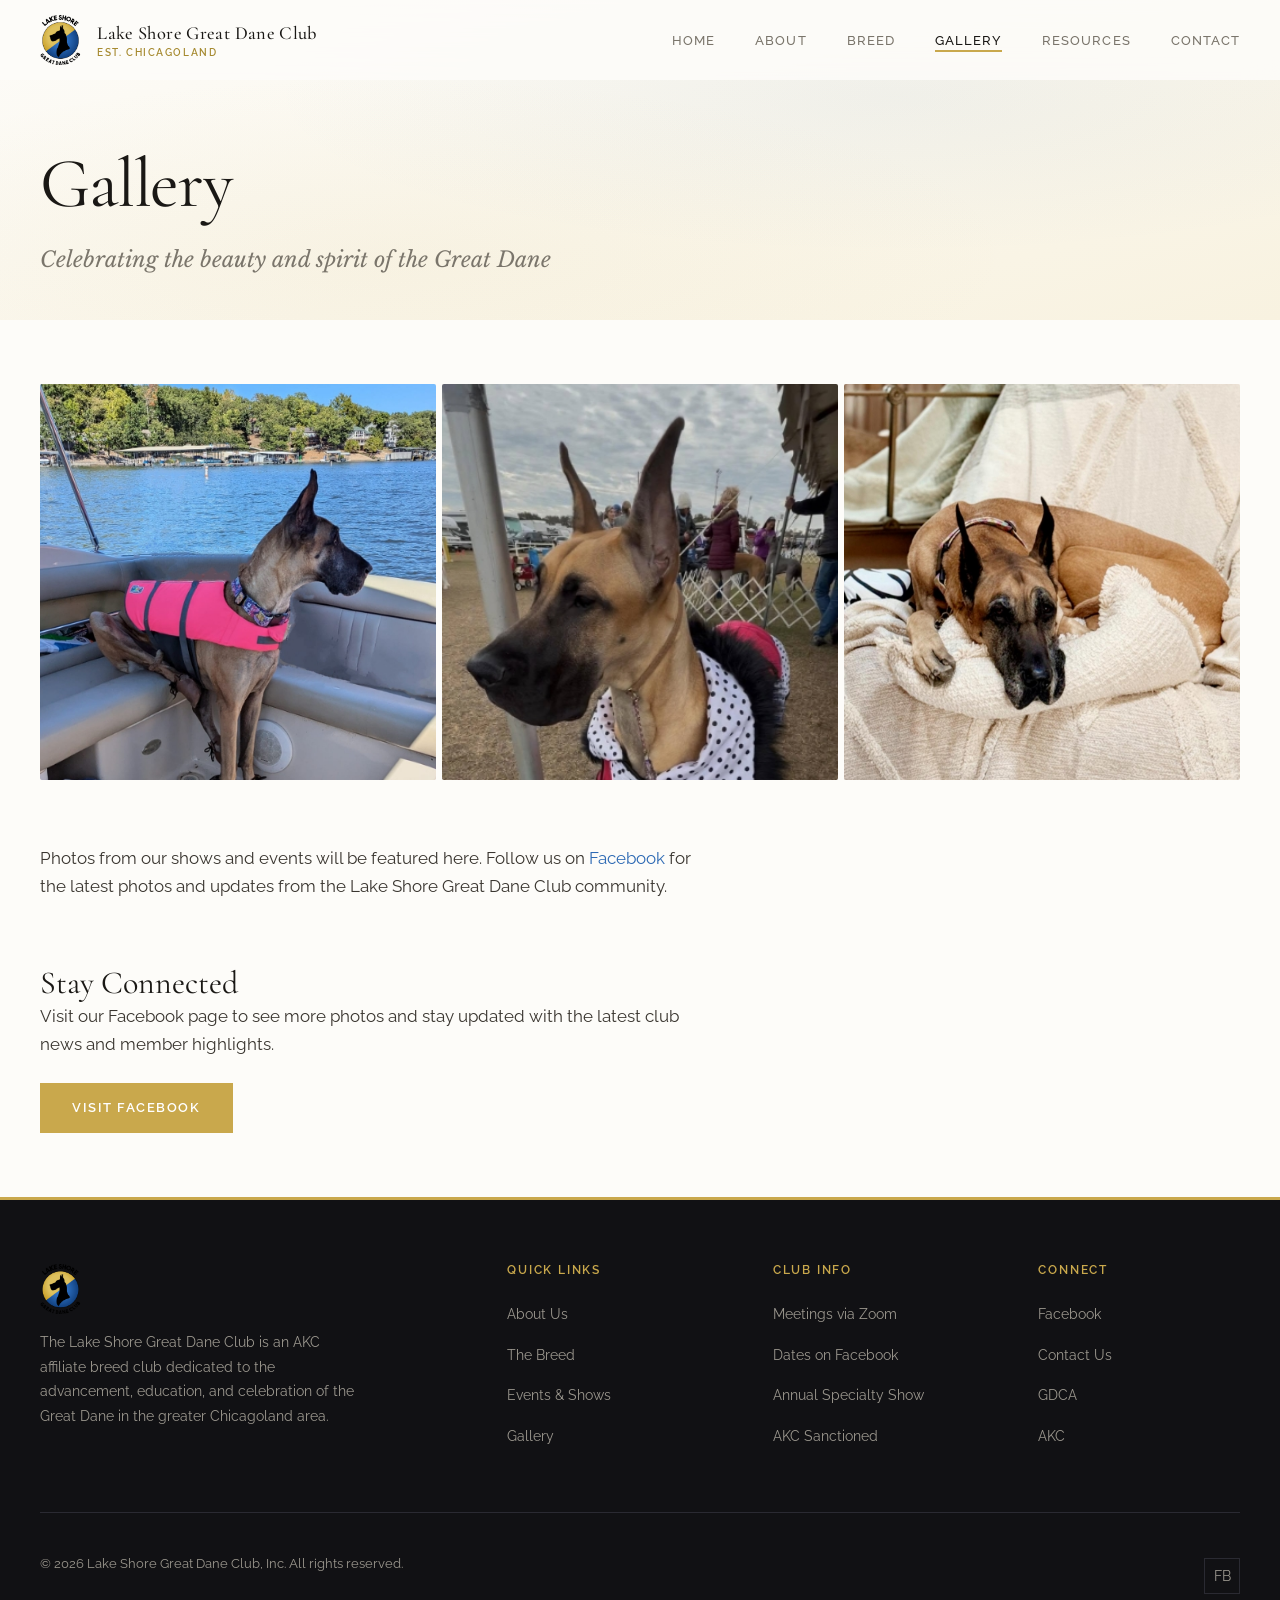
==== deploy/gallery.html @ c74ef7ef "Add files via upload" ====
<!DOCTYPE html>
<html lang="en">
<head>
    <meta charset="UTF-8">
    <meta name="viewport" content="width=device-width, initial-scale=1.0">
    <meta name="description" content="Photos from Lake Shore Great Dane Club events, shows, and our community of Great Dane enthusiasts.">
    <meta property="og:type" content="website">
    <meta property="og:title" content="Gallery - Lake Shore Great Dane Club">
    <meta property="og:description" content="Photos from Lake Shore Great Dane Club events, shows, and our community of Great Dane enthusiasts.">
    <meta property="og:url" content="https://www.lakeshoregreatdaneclub.org/gallery.html">
    <meta property="og:image" content="https://www.lakeshoregreatdaneclub.org/Lakeshore_logo_Final.png">
    <meta property="og:site_name" content="Lake Shore Great Dane Club">
    <meta name="twitter:card" content="summary_large_image">
    <meta name="twitter:title" content="Gallery - Lake Shore Great Dane Club">
    <meta name="twitter:description" content="Photos from Lake Shore Great Dane Club events, shows, and our community of Great Dane enthusiasts.">
    <meta name="twitter:image" content="https://www.lakeshoregreatdaneclub.org/Lakeshore_logo_Final.png">
    <title>Gallery - Lake Shore Great Dane Club</title>
    <link rel="stylesheet" href="css/style.css">
</head>
<body>
    <!-- Navigation -->
    <nav class="nav" role="navigation">
      <div class="container">
        <a href="index.html" class="nav-logo" aria-label="Lake Shore Great Dane Club Home">
          <img src="Lakeshore_logo_Final.png" alt="Lake Shore Great Dane Club Logo" style="height:50px;width:auto;">
          <div class="nav-logo-text">Lake Shore Great Dane Club<span>Est. Chicagoland</span></div>
        </a>
        <ul class="nav-links">
          <li><a href="index.html">Home</a></li>
          <li class="nav-dropdown"><a href="#">About</a><ul class="nav-dropdown-menu"><li><a href="about.html">The Club</a></li><li><a href="events.html">Events</a></li><li><a href="membership.html">Membership</a></li><li><a href="specialties.html">Past Specialties</a></li></ul></li>
          <li><a href="breed.html">Breed</a></li>
          <li><a href="gallery.html" class="active">Gallery</a></li>
          <li class="nav-dropdown"><a href="#">Resources</a><ul class="nav-dropdown-menu"><li><a href="breeders.html">Club Breeder Directory</a></li><li><a href="health.html">Health Resources</a></li></ul></li>
          <li><a href="contact.html">Contact</a></li>
        </ul>
        <button class="nav-toggle" aria-label="Toggle navigation"><span></span><span></span><span></span></button>
      </div>
    </nav>
    <div class="mobile-menu">
      <a href="index.html">Home</a><a href="about.html">About</a><a href="breed.html">Breed</a>
      <a href="events.html">Events</a><a href="membership.html">Membership</a><a href="gallery.html">Gallery</a><a href="breeders.html">Breeder Directory</a>
      <a href="contact.html">Contact</a>
    </div>

    <!-- Hero Section -->
    <section class="page-hero">
        <div class="container">
            <div class="reveal">
                <h1>Gallery</h1>
                <p class="lead">Celebrating the beauty and spirit of the Great Dane</p>
            </div>
        </div>
    </section>

    <!-- Main Content -->
    <main>
        <!-- Gallery Grid -->
        <section class="section">
            <div class="container">
                <div class="gallery-grid">
                    <div class="gallery-item reveal">
                        <img src="test 1.jpeg" alt="Great Dane on a boat">
                    </div>
                    <div class="gallery-item reveal reveal-delay-1">
                        <img src="test 2.jpeg" alt="Great Dane at a show">
                    </div>
                    <div class="gallery-item reveal reveal-delay-2">
                        <img src="test 3.jpeg" alt="Great Dane relaxing at home">
                    </div>
                </div>

                <!-- Gallery Note -->
                <div class="reveal" style="margin-top:var(--space-xl);">
                    <p>Photos from our shows and events will be featured here. Follow us on <a href="https://www.facebook.com/profile.php?id=61561029067871" target="_blank" rel="noopener">Facebook</a> for the latest photos and updates from the Lake Shore Great Dane Club community.</p>
                </div>

                <!-- CTA -->
                <div class="reveal" style="margin-top:var(--space-xl);">
                    <h3>Stay Connected</h3>
                    <p>Visit our Facebook page to see more photos and stay updated with the latest club news and member highlights.</p>
                    <a href="https://www.facebook.com/profile.php?id=61561029067871" target="_blank" rel="noopener" class="btn btn-primary">Visit Facebook</a>
                </div>
            </div>
        </section>
    </main>

    <!-- Footer -->
    <footer class="footer">
      <div class="container">
        <div class="footer-grid">
          <div class="footer-brand">
            <img src="Lakeshore_logo_Final.png" alt="Lake Shore Great Dane Club Logo" style="height:50px;width:auto;">
            <p>The Lake Shore Great Dane Club is an AKC affiliate breed club dedicated to the advancement, education, and celebration of the Great Dane in the greater Chicagoland area.</p>
          </div>
          <div><h5>Quick Links</h5><ul class="footer-links"><li><a href="about.html">About Us</a></li><li><a href="breed.html">The Breed</a></li><li><a href="events.html">Events &amp; Shows</a></li><li><a href="gallery.html">Gallery</a></li></ul></div>
          <div><h5>Club Info</h5><ul class="footer-links"><li>Meetings via Zoom</li><li>Dates on Facebook</li><li>Annual Specialty Show</li><li>AKC Sanctioned</li></ul></div>
          <div><h5>Connect</h5><ul class="footer-links"><li><a href="https://www.facebook.com/profile.php?id=61561029067871" target="_blank" rel="noopener">Facebook</a></li><li><a href="contact.html">Contact Us</a></li><li><a href="https://gdca.org" target="_blank" rel="noopener">GDCA</a></li><li><a href="https://www.akc.org" target="_blank" rel="noopener">AKC</a></li></ul></div>
        </div>
        <div class="footer-bottom">
          <p>&copy; 2026 Lake Shore Great Dane Club, Inc. All rights reserved.</p>
          <div class="footer-social"><a href="https://www.facebook.com/profile.php?id=61561029067871" target="_blank" rel="noopener" aria-label="Facebook">FB</a></div>
        </div>
      </div>
    </footer>

    <script src="https://identity.netlify.com/v1/netlify-identity-widget.js"></script>
    <script>if(window.netlifyIdentity){window.netlifyIdentity.on("init",u=>{if(!u){window.netlifyIdentity.on("login",()=>{document.location.href="/admin/"})}})}</script>
    <script src="js/main.js"></script>
</body>
</html>
---- deploy/css/style.css ----
/* =====================================================
   LAKE SHORE GREAT DANE CLUB — Design System
   LIGHT THEME — Warm, bright, refined
   Palette: Gold #C9A84C · Royal Blue #2E6AB4 · Black #0B0B0B
   ===================================================== */

/* --- Google Fonts --- */
@import url('https://fonts.googleapis.com/css2?family=Cormorant+Garamond:ital,wght@0,300;0,400;0,500;0,600;0,700;1,400;1,500&family=Raleway:wght@300;400;500;600;700&family=Libre+Baskerville:ital,wght@0,400;0,700;1,400&display=swap');

/* --- CSS Custom Properties --- */
:root {
  /* Brand */
  --gold:         #C9A84C;
  --gold-light:   #D9BE70;
  --gold-dark:    #A68A30;
  --gold-subtle:  #F8F2E0;
  --blue:         #2E6AB4;
  --blue-light:   #4A8AD6;
  --blue-dark:    #1D4F8A;
  --blue-subtle:  #EAF0F9;
  --black:        #0B0B0B;

  /* Light theme surfaces */
  --bg:           #FDFCF9;
  --bg-warm:      #F9F6F0;
  --surface:      #FFFFFF;
  --surface-alt:  #F5F1EA;
  --surface-raised: #FFFFFF;
  --border:       #E5DFD3;
  --border-light: #EDE9E0;

  /* Text on light */
  --text:         #3A3630;
  --text-muted:   #7A756B;
  --heading:      #1A1815;
  --cream:        #1A1815;
  --white:        #FDFCF9;

  /* Dark footer */
  --footer-bg:    #111114;
  --footer-surface: #1A1A1E;
  --footer-border: #2A2A32;
  --footer-text:  #E8E4DC;
  --footer-muted: #9B978E;

  /* Typography */
  --font-display: 'Cormorant Garamond', 'Georgia', serif;
  --font-body:    'Raleway', 'Helvetica Neue', sans-serif;
  --font-accent:  'Libre Baskerville', 'Georgia', serif;

  /* Spacing */
  --space-xs:  0.5rem;
  --space-sm:  1rem;
  --space-md:  1.5rem;
  --space-lg:  2.5rem;
  --space-xl:  4rem;
  --space-2xl: 6rem;
  --space-3xl: 8rem;

  /* Layout */
  --max-width:  1280px;
  --nav-height: 80px;

  /* Transitions */
  --ease-out: cubic-bezier(0.22, 1, 0.36, 1);
  --ease-in-out: cubic-bezier(0.65, 0, 0.35, 1);
}

/* --- Reset & Base --- */
*, *::before, *::after {
  margin: 0;
  padding: 0;
  box-sizing: border-box;
}

html {
  scroll-behavior: smooth;
  font-size: 16px;
  -webkit-font-smoothing: antialiased;
  -moz-osx-font-smoothing: grayscale;
}

body {
  font-family: var(--font-body);
  font-weight: 400;
  line-height: 1.7;
  color: var(--text);
  background-color: var(--bg);
  overflow-x: hidden;
}

img {
  max-width: 100%;
  height: auto;
  display: block;
}

a {
  color: var(--blue);
  text-decoration: none;
  transition: color 0.3s var(--ease-out);
}

a:hover {
  color: var(--gold-dark);
}

::selection {
  background: var(--gold);
  color: var(--white);
}

/* --- Typography --- */
h1, h2, h3, h4, h5 {
  font-family: var(--font-display);
  font-weight: 400;
  line-height: 1.15;
  color: var(--heading);
}

h1 {
  font-size: clamp(2.8rem, 5.5vw, 5rem);
  letter-spacing: -0.02em;
}

h2 {
  font-size: clamp(2rem, 3.5vw, 3.2rem);
  letter-spacing: -0.01em;
}

h3 {
  font-size: clamp(1.4rem, 2.5vw, 2rem);
}

h4 {
  font-size: clamp(1.1rem, 1.5vw, 1.4rem);
  font-weight: 500;
}

p {
  font-size: 1.05rem;
  max-width: 68ch;
  margin-bottom: var(--space-md);
}

p:last-child {
  margin-bottom: 0;
}

.lead {
  font-family: var(--font-accent);
  font-size: clamp(1.15rem, 1.8vw, 1.35rem);
  font-style: italic;
  color: var(--text-muted);
  line-height: 1.8;
}

.section-label {
  font-family: var(--font-body);
  font-size: 0.75rem;
  font-weight: 600;
  letter-spacing: 0.2em;
  text-transform: uppercase;
  color: var(--gold-dark);
  margin-bottom: var(--space-sm);
  display: inline-block;
}

.gold-text { color: var(--gold-dark); }
.blue-text { color: var(--blue); }

/* --- Decorative Elements --- */
.divider {
  width: 60px;
  height: 2px;
  background: linear-gradient(90deg, var(--gold), var(--gold-dark));
  margin: var(--space-md) 0;
}

.divider-center {
  margin-left: auto;
  margin-right: auto;
}

.ornament {
  display: flex;
  align-items: center;
  gap: var(--space-sm);
  margin: var(--space-lg) 0;
}

.ornament::before,
.ornament::after {
  content: '';
  flex: 1;
  height: 1px;
  background: linear-gradient(90deg, transparent, var(--border), transparent);
}

.ornament-icon {
  color: var(--gold);
  font-size: 0.85rem;
}

/* --- Layout --- */
.container {
  width: 100%;
  max-width: var(--max-width);
  margin: 0 auto;
  padding: 0 var(--space-lg);
}

.section {
  padding: var(--space-xl) 0;
}

.section-sm {
  padding: var(--space-xl) 0;
}

.grid-2 {
  display: grid;
  grid-template-columns: repeat(2, 1fr);
  gap: var(--space-xl);
  align-items: stretch;
}

.grid-3 {
  display: grid;
  grid-template-columns: repeat(3, 1fr);
  gap: var(--space-lg);
}

.grid-4 {
  display: grid;
  grid-template-columns: repeat(4, 1fr);
  gap: var(--space-md);
}

.text-center { text-align: center; }

/* --- Navigation --- */
.nav {
  position: fixed;
  top: 0;
  left: 0;
  right: 0;
  z-index: 1000;
  height: var(--nav-height);
  display: flex;
  align-items: center;
  background: rgba(253, 252, 249, 0.85);
  backdrop-filter: blur(16px);
  -webkit-backdrop-filter: blur(16px);
  transition: background 0.4s var(--ease-out), box-shadow 0.4s var(--ease-out);
}

.nav.scrolled {
  background: rgba(253, 252, 249, 0.97);
  box-shadow: 0 1px 0 var(--border);
}

.nav .container {
  display: flex;
  align-items: center;
  justify-content: space-between;
}

.nav-logo {
  display: flex;
  align-items: center;
  gap: var(--space-sm);
}

.nav-logo svg {
  width: 48px;
  height: 48px;
}

.nav-logo-text {
  font-family: var(--font-display);
  font-size: 1.15rem;
  font-weight: 500;
  color: var(--heading);
  letter-spacing: 0.02em;
  line-height: 1.2;
}

.nav-logo-text span {
  display: block;
  font-size: 0.65rem;
  font-family: var(--font-body);
  font-weight: 600;
  letter-spacing: 0.15em;
  text-transform: uppercase;
  color: var(--gold-dark);
  margin-top: 2px;
}

.nav-links {
  display: flex;
  align-items: center;
  gap: var(--space-lg);
  list-style: none;
}

.nav-links a {
  font-size: 0.82rem;
  font-weight: 500;
  letter-spacing: 0.08em;
  text-transform: uppercase;
  color: var(--text-muted);
  transition: color 0.3s var(--ease-out);
  position: relative;
}

.nav-links a::after {
  content: '';
  position: absolute;
  bottom: -4px;
  left: 0;
  width: 0;
  height: 2px;
  background: var(--gold);
  transition: width 0.3s var(--ease-out);
}

.nav-links a:hover,
.nav-links a.active {
  color: var(--heading);
}

.nav-links a:hover::after,
.nav-links a.active::after {
  width: 100%;
}

/* Nav Dropdown */
.nav-dropdown {
  position: relative;
}

.nav-dropdown > a {
  cursor: default;
  pointer-events: auto;
}

.nav-dropdown > a::after {
  display: none !important;
}

.nav-dropdown-menu {
  display: none;
  position: absolute;
  top: 100%;
  left: 50%;
  transform: translateX(-50%);
  background: var(--surface);
  border: 1px solid var(--border);
  border-radius: 6px;
  box-shadow: 0 8px 24px rgba(0,0,0,0.10);
  min-width: 190px;
  padding: 0.4rem 0;
  padding-top: 0.6rem;
  z-index: 1000;
  list-style: none;
  margin: 0;
}

/* Invisible bridge so mouse can travel from link to dropdown */
.nav-dropdown::after {
  content: '';
  position: absolute;
  top: 100%;
  left: 0;
  width: 100%;
  height: 12px;
  display: none;
}

.nav-dropdown:hover::after {
  display: block;
}

.nav-dropdown:hover .nav-dropdown-menu {
  display: block;
}

.nav-dropdown-menu li {
  padding: 0;
}

.nav-dropdown-menu a {
  display: block;
  padding: 0.55rem 1.25rem;
  font-size: 0.85rem;
  color: var(--text);
  text-decoration: none;
  white-space: nowrap;
  transition: background 0.2s, color 0.2s;
}

.nav-dropdown-menu a::after {
  display: none !important;
}

.nav-dropdown-menu a:hover,
.nav-dropdown-menu a.active {
  background: var(--gold-subtle);
  color: var(--gold-dark);
}

/* Mobile Nav Toggle */
.nav-toggle {
  display: none;
  flex-direction: column;
  gap: 5px;
  cursor: pointer;
  background: none;
  border: none;
  padding: 8px;
}

.nav-toggle span {
  display: block;
  width: 24px;
  height: 1.5px;
  background: var(--heading);
  transition: all 0.3s var(--ease-out);
}

.nav-toggle.open span:nth-child(1) {
  transform: rotate(45deg) translate(4px, 5px);
}

.nav-toggle.open span:nth-child(2) {
  opacity: 0;
}

.nav-toggle.open span:nth-child(3) {
  transform: rotate(-45deg) translate(4px, -5px);
}

/* --- Buttons --- */
.btn {
  display: inline-flex;
  align-items: center;
  gap: 0.5rem;
  font-family: var(--font-body);
  font-size: 0.8rem;
  font-weight: 600;
  letter-spacing: 0.12em;
  text-transform: uppercase;
  padding: 0.9rem 2rem;
  border: none;
  cursor: pointer;
  transition: all 0.35s var(--ease-out);
}

.btn-primary {
  background: var(--gold);
  color: #fff;
}

.btn-primary:hover {
  background: var(--gold-dark);
  color: #fff;
  transform: translateY(-2px);
  box-shadow: 0 8px 25px rgba(201, 168, 76, 0.3);
}

.btn-blue {
  background: var(--blue);
  color: #fff;
}

.btn-blue:hover {
  background: var(--blue-dark);
  color: #fff;
  transform: translateY(-2px);
  box-shadow: 0 8px 25px rgba(46, 106, 180, 0.3);
}

.btn-outline {
  background: transparent;
  color: var(--blue);
  border: 1.5px solid var(--blue);
}

.btn-outline:hover {
  background: var(--blue);
  color: #fff;
  transform: translateY(-2px);
}

.btn-ghost {
  background: transparent;
  color: var(--heading);
  padding: 0.5rem 0;
  letter-spacing: 0.08em;
}

.btn-ghost::after {
  content: ' \2192';
  transition: transform 0.3s var(--ease-out);
  display: inline-block;
}

.btn-ghost:hover {
  color: var(--gold-dark);
}

.btn-ghost:hover::after {
  transform: translateX(4px);
}

/* --- Cards --- */
.card {
  background: var(--surface);
  border: 1px solid var(--border);
  padding: var(--space-lg);
  border-radius: 2px;
  transition: all 0.4s var(--ease-out);
  display: flex;
  flex-direction: column;
}

.card:hover {
  border-color: var(--gold);
  transform: translateY(-4px);
  box-shadow: 0 12px 40px rgba(0, 0, 0, 0.08);
}

.card-title {
  font-family: var(--font-display);
  font-size: 1.5rem;
  margin-bottom: var(--space-xs);
  color: var(--heading);
}

.card-text {
  color: var(--text-muted);
  font-size: 0.95rem;
  line-height: 1.7;
}

/* --- Slideshow --- */
.slideshow {
  background: var(--surface);
}

.slideshow-slide {
  position: absolute;
  inset: 0;
  width: 100%;
  height: 100%;
  object-fit: cover;
  object-position: top center;
  opacity: 0;
  animation: slideFade 12s infinite;
}

@keyframes slideFade {
  0%   { opacity: 0; }
  5%   { opacity: 1; }
  33%  { opacity: 1; }
  38%  { opacity: 0; }
  100% { opacity: 0; }
}

/* --- FAQ --- */
.faq-header {
  display: flex;
  flex-direction: row-reverse;
  align-items: center;
  gap: var(--space-sm);
}

.faq-header h3 {
  margin: 0;
  flex: 1;
}

.faq-icon {
  width: 1.25rem;
  height: 1.25rem;
  flex-shrink: 0;
  color: var(--gold-dark);
}

/* --- Hero Section --- */
.hero {
  position: relative;
  min-height: 100vh;
  display: flex;
  align-items: center;
  overflow: hidden;
  padding-top: var(--nav-height);
  padding-bottom: var(--space-xl);
  background: linear-gradient(165deg, var(--bg) 0%, var(--bg-warm) 40%, var(--gold-subtle) 100%);
}

.hero-bg {
  position: absolute;
  inset: 0;
  z-index: 0;
}

.hero-bg::before {
  content: '';
  position: absolute;
  inset: 0;
  background:
    radial-gradient(ellipse at 75% 20%, rgba(46, 106, 180, 0.07) 0%, transparent 50%),
    radial-gradient(ellipse at 20% 80%, rgba(201, 168, 76, 0.08) 0%, transparent 50%);
  z-index: 1;
}

.hero-bg-pattern {
  position: absolute;
  inset: 0;
  opacity: 0.025;
  background-image:
    repeating-linear-gradient(0deg, transparent, transparent 60px, rgba(201,168,76,0.4) 60px, rgba(201,168,76,0.4) 61px),
    repeating-linear-gradient(90deg, transparent, transparent 60px, rgba(201,168,76,0.4) 60px, rgba(201,168,76,0.4) 61px);
}

.hero-content {
  position: relative;
  z-index: 2;
}

.hero-split {
  display: flex;
  align-items: center;
  justify-content: space-between;
  gap: var(--space-xl);
}

.hero-text {
  flex: 1;
  min-width: 0;
}

.hero h1 {
  margin-bottom: var(--space-md);
  color: var(--heading);
}

.hero .lead {
  margin-bottom: var(--space-lg);
  max-width: 580px;
}

.hero-actions {
  display: flex;
  gap: var(--space-md);
  flex-wrap: wrap;
}

.hero-logo-wrap {
  flex-shrink: 0;
  display: flex;
  align-items: center;
  justify-content: center;
  margin-right: var(--space-2xl);
  opacity: 0;
  animation: fadeUp 0.8s var(--ease-out) 0.2s forwards;
}

.hero-logo {
  width: 280px;
  height: auto;
  filter: drop-shadow(0 8px 24px rgba(0,0,0,0.08));
}

/* --- Page Hero (inner pages) --- */
.page-hero {
  padding: calc(var(--nav-height) + var(--space-xl)) 0 var(--space-lg);
  position: relative;
  overflow: hidden;
  background: linear-gradient(165deg, var(--bg) 0%, var(--gold-subtle) 100%);
}

.page-hero::before {
  content: '';
  position: absolute;
  inset: 0;
  background:
    radial-gradient(ellipse at 70% 30%, rgba(46, 106, 180, 0.05) 0%, transparent 50%),
    radial-gradient(ellipse at 30% 80%, rgba(201, 168, 76, 0.06) 0%, transparent 50%);
}

.page-hero .container {
  position: relative;
  z-index: 1;
}

.page-hero h1 {
  margin-bottom: var(--space-sm);
  color: var(--heading);
}

.page-hero .lead {
  max-width: 600px;
}

/* --- Footer (DARK for contrast) --- */
.footer {
  background: var(--footer-bg);
  border-top: 3px solid var(--gold);
  padding: var(--space-xl) 0 var(--space-lg);
}

.footer-grid {
  display: grid;
  grid-template-columns: 2fr 1fr 1fr 1fr;
  gap: var(--space-xl);
  margin-bottom: var(--space-xl);
}

.footer-brand p {
  color: var(--footer-muted);
  font-size: 0.9rem;
  margin-top: var(--space-sm);
  max-width: 320px;
}

.footer h5 {
  font-family: var(--font-body);
  font-size: 0.75rem;
  font-weight: 600;
  letter-spacing: 0.15em;
  text-transform: uppercase;
  color: var(--gold);
  margin-bottom: var(--space-md);
}

.footer-links {
  list-style: none;
  display: flex;
  flex-direction: column;
  gap: var(--space-sm);
  color: var(--footer-muted);
  font-size: 0.9rem;
}

.footer-links a {
  font-size: 0.9rem;
  color: var(--footer-muted);
}

.footer-links a:hover {
  color: var(--footer-text);
}

.footer-bottom {
  display: flex;
  justify-content: space-between;
  align-items: center;
  padding-top: var(--space-lg);
  border-top: 1px solid var(--footer-border);
}

.footer-bottom p {
  font-size: 0.8rem;
  color: var(--footer-muted);
}

.footer-social {
  display: flex;
  gap: var(--space-sm);
}

.footer-social a {
  display: flex;
  align-items: center;
  justify-content: center;
  width: 36px;
  height: 36px;
  border: 1px solid var(--footer-border);
  color: var(--footer-muted);
  font-size: 0.9rem;
  transition: all 0.3s var(--ease-out);
}

.footer-social a:hover {
  border-color: var(--gold);
  color: var(--gold);
}

/* --- Feature Row --- */
.feature-row {
  display: grid;
  grid-template-columns: repeat(3, 1fr);
  background: var(--surface);
  border-top: 1px solid var(--border);
  border-bottom: 1px solid var(--border);
}

.feature-item {
  padding: var(--space-xl) var(--space-lg);
  border-right: 1px solid var(--border);
  transition: background 0.3s var(--ease-out);
}

.feature-item:last-child {
  border-right: none;
}

.feature-item:hover {
  background: var(--gold-subtle);
}

.feature-icon {
  font-size: 1.8rem;
  margin-bottom: var(--space-sm);
  display: block;
  color: var(--gold-dark);
}

.feature-item h4 {
  margin-bottom: var(--space-xs);
  color: var(--heading);
}

.feature-item p {
  font-size: 0.9rem;
  color: var(--text-muted);
}

/* --- Color Swatches (Breed Page) --- */
/* --- Breed Overview Image --- */
.breed-overview-grid {
  display: grid;
  grid-template-columns: 1fr 1fr;
  gap: var(--space-xl);
  align-items: start;
}

.breed-hero-img-wrap {
  display: flex;
  align-items: flex-start;
  justify-content: center;
  margin-top: -1rem;
}

.breed-hero-img {
  width: 100%;
  max-width: 540px;
  height: auto;
  filter: drop-shadow(0 4px 12px rgba(0,0,0,0.08));
}

@media (max-width: 768px) {
  .breed-overview-grid {
    grid-template-columns: 1fr;
  }
  .breed-hero-img {
    max-width: 380px;
    margin: var(--space-md) auto 0;
  }
}

.color-grid {
  display: grid;
  grid-template-columns: repeat(auto-fit, minmax(180px, 1fr));
  gap: var(--space-md);
}

.color-row {
  display: flex;
  justify-content: center;
  gap: var(--space-lg);
}

.color-row-top {
  margin-bottom: var(--space-lg);
}

.color-row .color-swatch {
  flex: 0 0 auto;
  width: 180px;
}

@media (max-width: 768px) {
  .color-row {
    flex-wrap: wrap;
    gap: var(--space-md);
  }
  .color-row .color-swatch {
    width: 42%;
  }
}

@media (max-width: 480px) {
  .color-row .color-swatch {
    width: 100%;
  }
}

.color-swatch {
  text-align: center;
  transition: transform 0.3s var(--ease-out);
}

.color-swatch:hover {
  transform: translateY(-4px);
}

.color-dog-img {
  width: 150px;
  height: 150px;
  object-fit: contain;
  margin: 0 auto var(--space-sm);
  display: block;
  filter: drop-shadow(0 4px 8px rgba(0,0,0,0.1));
}

.swatch-circle {
  width: 100px;
  height: 100px;
  border-radius: 50%;
  margin: 0 auto var(--space-sm);
  border: 2px solid var(--border);
  box-shadow: 0 4px 12px rgba(0,0,0,0.08);
}

.color-swatch h4 {
  font-size: 1.1rem;
  margin-bottom: 4px;
}

.color-swatch p {
  font-size: 0.85rem;
  color: var(--text-muted);
}

/* --- Stat Bar --- */
.stat-bar {
  display: flex;
  justify-content: center;
  gap: var(--space-3xl);
  padding: var(--space-xl) 0;
  background: var(--blue);
  border-top: none;
  border-bottom: none;
}

.stat {
  text-align: center;
}

.stat-number {
  font-family: var(--font-display);
  font-size: 3rem;
  font-weight: 300;
  color: #fff;
  line-height: 1;
}

.stat-label {
  font-size: 0.75rem;
  font-weight: 600;
  letter-spacing: 0.12em;
  text-transform: uppercase;
  color: rgba(255,255,255,0.7);
  margin-top: var(--space-xs);
}

/* --- Timeline --- */
.timeline {
  position: relative;
  padding-left: var(--space-xl);
}

.timeline::before {
  content: '';
  position: absolute;
  left: 0;
  top: 0;
  bottom: 0;
  width: 2px;
  background: linear-gradient(180deg, var(--gold), var(--border));
}

.timeline-item {
  position: relative;
  padding-bottom: var(--space-xl);
}

.timeline-item::before {
  content: '';
  position: absolute;
  left: calc(-1 * var(--space-xl) - 5px);
  top: 8px;
  width: 12px;
  height: 12px;
  background: var(--gold);
  border-radius: 50%;
  border: 3px solid var(--bg);
  box-shadow: 0 0 0 2px var(--gold);
}

.timeline-year {
  font-family: var(--font-display);
  font-size: 1.3rem;
  color: var(--gold-dark);
  margin-bottom: var(--space-xs);
}

.timeline-text {
  color: var(--text-muted);
  font-size: 0.95rem;
}

/* --- Gallery Grid --- */
.gallery-grid {
  display: grid;
  grid-template-columns: repeat(3, 1fr);
  gap: 6px;
}

.gallery-item {
  aspect-ratio: 1;
  background: var(--surface-alt);
  overflow: hidden;
  position: relative;
  cursor: pointer;
  border-radius: 2px;
}

.gallery-item img {
  width: 100%;
  height: 100%;
  object-fit: cover;
  object-position: top center;
  transition: transform 0.5s var(--ease-out);
}

.gallery-item:hover img {
  transform: scale(1.05);
}

.gallery-item-overlay {
  position: absolute;
  inset: 0;
  background: linear-gradient(180deg, transparent 50%, rgba(11,11,11,0.7) 100%);
  opacity: 0;
  transition: opacity 0.3s var(--ease-out);
  display: flex;
  align-items: flex-end;
  padding: var(--space-md);
}

.gallery-item:hover .gallery-item-overlay {
  opacity: 1;
}

.gallery-item-overlay p {
  color: #fff;
  font-size: 0.85rem;
  font-weight: 500;
}

/* Placeholder for gallery images */
.gallery-placeholder {
  width: 100%;
  height: 100%;
  display: flex;
  align-items: center;
  justify-content: center;
  background: linear-gradient(135deg, var(--surface-alt) 0%, var(--border-light) 100%);
  color: var(--text-muted);
  font-size: 0.8rem;
  font-weight: 500;
  letter-spacing: 0.05em;
}

/* --- Form Styles --- */
.form-group {
  margin-bottom: var(--space-md);
}

.form-label {
  display: block;
  font-size: 0.8rem;
  font-weight: 600;
  letter-spacing: 0.08em;
  text-transform: uppercase;
  color: var(--text-muted);
  margin-bottom: var(--space-xs);
}

.form-input,
.form-textarea,
.form-select {
  width: 100%;
  padding: 0.85rem 1rem;
  background: var(--surface);
  border: 1.5px solid var(--border);
  color: var(--text);
  font-family: var(--font-body);
  font-size: 0.95rem;
  border-radius: 2px;
  transition: border-color 0.3s var(--ease-out), box-shadow 0.3s var(--ease-out);
}

.form-input:focus,
.form-textarea:focus,
.form-select:focus {
  outline: none;
  border-color: var(--blue);
  box-shadow: 0 0 0 3px rgba(46, 106, 180, 0.1);
}

.form-textarea {
  min-height: 140px;
  resize: vertical;
}

/* --- Breed Traits Bar --- */
.trait-bar {
  margin-bottom: var(--space-md);
}

.trait-header {
  display: flex;
  justify-content: space-between;
  margin-bottom: 6px;
}

.trait-name {
  font-size: 0.85rem;
  font-weight: 500;
  color: var(--heading);
}

.trait-level {
  font-size: 0.8rem;
  color: var(--text-muted);
}

.trait-track {
  height: 6px;
  background: var(--surface-alt);
  overflow: hidden;
  border-radius: 3px;
}

.trait-fill {
  height: 100%;
  background: linear-gradient(90deg, var(--blue), var(--blue-light));
  border-radius: 3px;
  transition: width 1s var(--ease-out);
}

/* --- Event Card --- */
.event-card {
  display: grid;
  grid-template-columns: auto 1fr auto;
  gap: var(--space-lg);
  align-items: center;
  padding: var(--space-lg);
  background: var(--surface);
  border: 1px solid var(--border);
  border-radius: 2px;
  transition: all 0.3s var(--ease-out);
  margin-bottom: var(--space-md);
}

.event-card:hover {
  border-color: var(--gold);
  box-shadow: 0 6px 20px rgba(0,0,0,0.06);
}

.event-date {
  text-align: center;
  min-width: 80px;
}

.event-month {
  font-size: 0.7rem;
  font-weight: 600;
  letter-spacing: 0.15em;
  text-transform: uppercase;
  color: var(--gold-dark);
}

.event-day {
  font-family: var(--font-display);
  font-size: 2.5rem;
  font-weight: 300;
  color: var(--heading);
  line-height: 1;
}

.event-details h4 {
  font-family: var(--font-display);
  font-size: 1.35rem;
  margin-bottom: 4px;
  color: var(--heading);
}

.event-details p {
  font-size: 0.9rem;
  color: var(--text-muted);
}

.event-location {
  font-size: 0.85rem;
  color: var(--text-muted);
  text-align: right;
}

.event-location strong {
  color: var(--heading);
  font-weight: 500;
  display: block;
}

/* --- Officer Card --- */
.officer-card {
  text-align: center;
  padding: var(--space-lg);
}

.officer-avatar {
  width: 80px;
  height: 80px;
  border-radius: 50%;
  margin: 0 auto var(--space-sm);
  background: linear-gradient(135deg, var(--gold), var(--blue));
  display: flex;
  align-items: center;
  justify-content: center;
  font-family: var(--font-display);
  font-size: 1.8rem;
  color: #fff;
}

.officer-name {
  font-family: var(--font-display);
  font-size: 1.3rem;
  color: var(--heading);
}

.officer-role {
  font-size: 0.75rem;
  font-weight: 600;
  letter-spacing: 0.12em;
  text-transform: uppercase;
  color: var(--gold-dark);
  margin-top: 4px;
}

/* --- Pricing / Membership Tier --- */
.tier-card {
  background: var(--surface);
  border: 1.5px solid var(--border);
  padding: var(--space-xl) var(--space-lg);
  text-align: center;
  position: relative;
  border-radius: 2px;
  transition: all 0.4s var(--ease-out);
}

.tier-card:hover {
  border-color: var(--gold);
  transform: translateY(-6px);
  box-shadow: 0 16px 50px rgba(0, 0, 0, 0.08);
}

.tier-card.featured {
  border-color: var(--gold);
  box-shadow: 0 8px 30px rgba(201, 168, 76, 0.12);
}

.tier-card.featured::before {
  content: 'Most Popular';
  position: absolute;
  top: 0;
  left: 50%;
  transform: translate(-50%, -50%);
  background: var(--gold);
  color: #fff;
  font-size: 0.65rem;
  font-weight: 700;
  letter-spacing: 0.12em;
  text-transform: uppercase;
  padding: 0.35rem 1rem;
}

.tier-name {
  font-family: var(--font-display);
  font-size: 1.5rem;
  color: var(--heading);
  margin-bottom: var(--space-xs);
}

.tier-price {
  font-family: var(--font-display);
  font-size: 3rem;
  font-weight: 300;
  color: var(--gold-dark);
  line-height: 1;
}

.tier-price span {
  font-size: 1rem;
  color: var(--text-muted);
}

.tier-features {
  list-style: none;
  margin: var(--space-lg) 0;
  text-align: left;
}

.tier-features li {
  padding: var(--space-xs) 0;
  border-bottom: 1px solid var(--border-light);
  font-size: 0.9rem;
  color: var(--text);
}

.tier-features li::before {
  content: '\2713';
  color: var(--gold-dark);
  margin-right: 0.5rem;
  font-weight: 700;
}

/* --- Alternating Section Backgrounds --- */
.section-alt {
  background: var(--surface-alt);
}

.section-blue {
  background: var(--blue);
  color: #fff;
}

.section-blue h2,
.section-blue h3,
.section-blue h4,
.section-blue p {
  color: #fff;
}

.section-blue .section-label {
  color: var(--gold-light);
}

.section-blue .lead {
  color: rgba(255,255,255,0.8);
}

.section-blue .btn-primary {
  background: var(--gold);
  color: #fff;
}

/* --- Animations --- */
@keyframes fadeUp {
  from {
    opacity: 0;
    transform: translateY(20px);
  }
  to {
    opacity: 1;
    transform: translateY(0);
  }
}

@keyframes fadeIn {
  from { opacity: 0; }
  to { opacity: 1; }
}

@keyframes scrollPulse {
  0%, 100% { opacity: 0.3; transform: scaleY(0.6); transform-origin: top; }
  50% { opacity: 1; transform: scaleY(1); transform-origin: top; }
}

/* Scroll-triggered animations */
.reveal {
  opacity: 0;
  transform: translateY(30px);
  transition: opacity 0.7s var(--ease-out), transform 0.7s var(--ease-out);
}

.reveal.visible {
  opacity: 1;
  transform: translateY(0);
}

.reveal-delay-1 { transition-delay: 0.1s; }
.reveal-delay-2 { transition-delay: 0.2s; }
.reveal-delay-3 { transition-delay: 0.3s; }
.reveal-delay-4 { transition-delay: 0.4s; }

/* --- Mobile Menu --- */
.mobile-menu {
  display: none;
  position: fixed;
  inset: 0;
  z-index: 999;
  background: rgba(253, 252, 249, 0.98);
  backdrop-filter: blur(30px);
  flex-direction: column;
  align-items: center;
  justify-content: center;
  gap: var(--space-lg);
}

.mobile-menu.open {
  display: flex;
}

.mobile-menu a {
  font-family: var(--font-display);
  font-size: 2rem;
  color: var(--heading);
  transition: color 0.3s var(--ease-out);
}

.mobile-menu a:hover {
  color: var(--gold-dark);
}

/* --- Responsive --- */
@media (max-width: 1024px) {
  .grid-2 { grid-template-columns: 1fr; gap: var(--space-lg); }
  .grid-4 { grid-template-columns: repeat(2, 1fr); }
  .footer-grid { grid-template-columns: 1fr 1fr; gap: var(--space-lg); }
  .stat-bar { gap: var(--space-xl); }
}

@media (max-width: 768px) {
  .nav-links { display: none; }
  .nav-toggle { display: flex; }
  .grid-3 { grid-template-columns: 1fr; }
  .grid-4 { grid-template-columns: 1fr; }
  .feature-row { grid-template-columns: 1fr; }
  .feature-item { border-right: none; border-bottom: 1px solid var(--border); }
  .feature-item:last-child { border-bottom: none; }
  .footer-grid { grid-template-columns: 1fr; }
  .footer-bottom { flex-direction: column; gap: var(--space-sm); text-align: center; }
  .stat-bar { flex-direction: column; gap: var(--space-lg); }
  .event-card { grid-template-columns: 1fr; }
  .event-location { text-align: left; }
  .gallery-grid { grid-template-columns: repeat(2, 1fr); }
  .hero-split { flex-direction: column; text-align: center; }
  .hero .lead { margin-left: auto; margin-right: auto; }
  .hero-actions { flex-direction: column; align-items: center; }
  .hero-logo-wrap { order: -1; }
  .hero-logo { width: 150px; }
  .container { padding: 0 var(--space-md); }
}
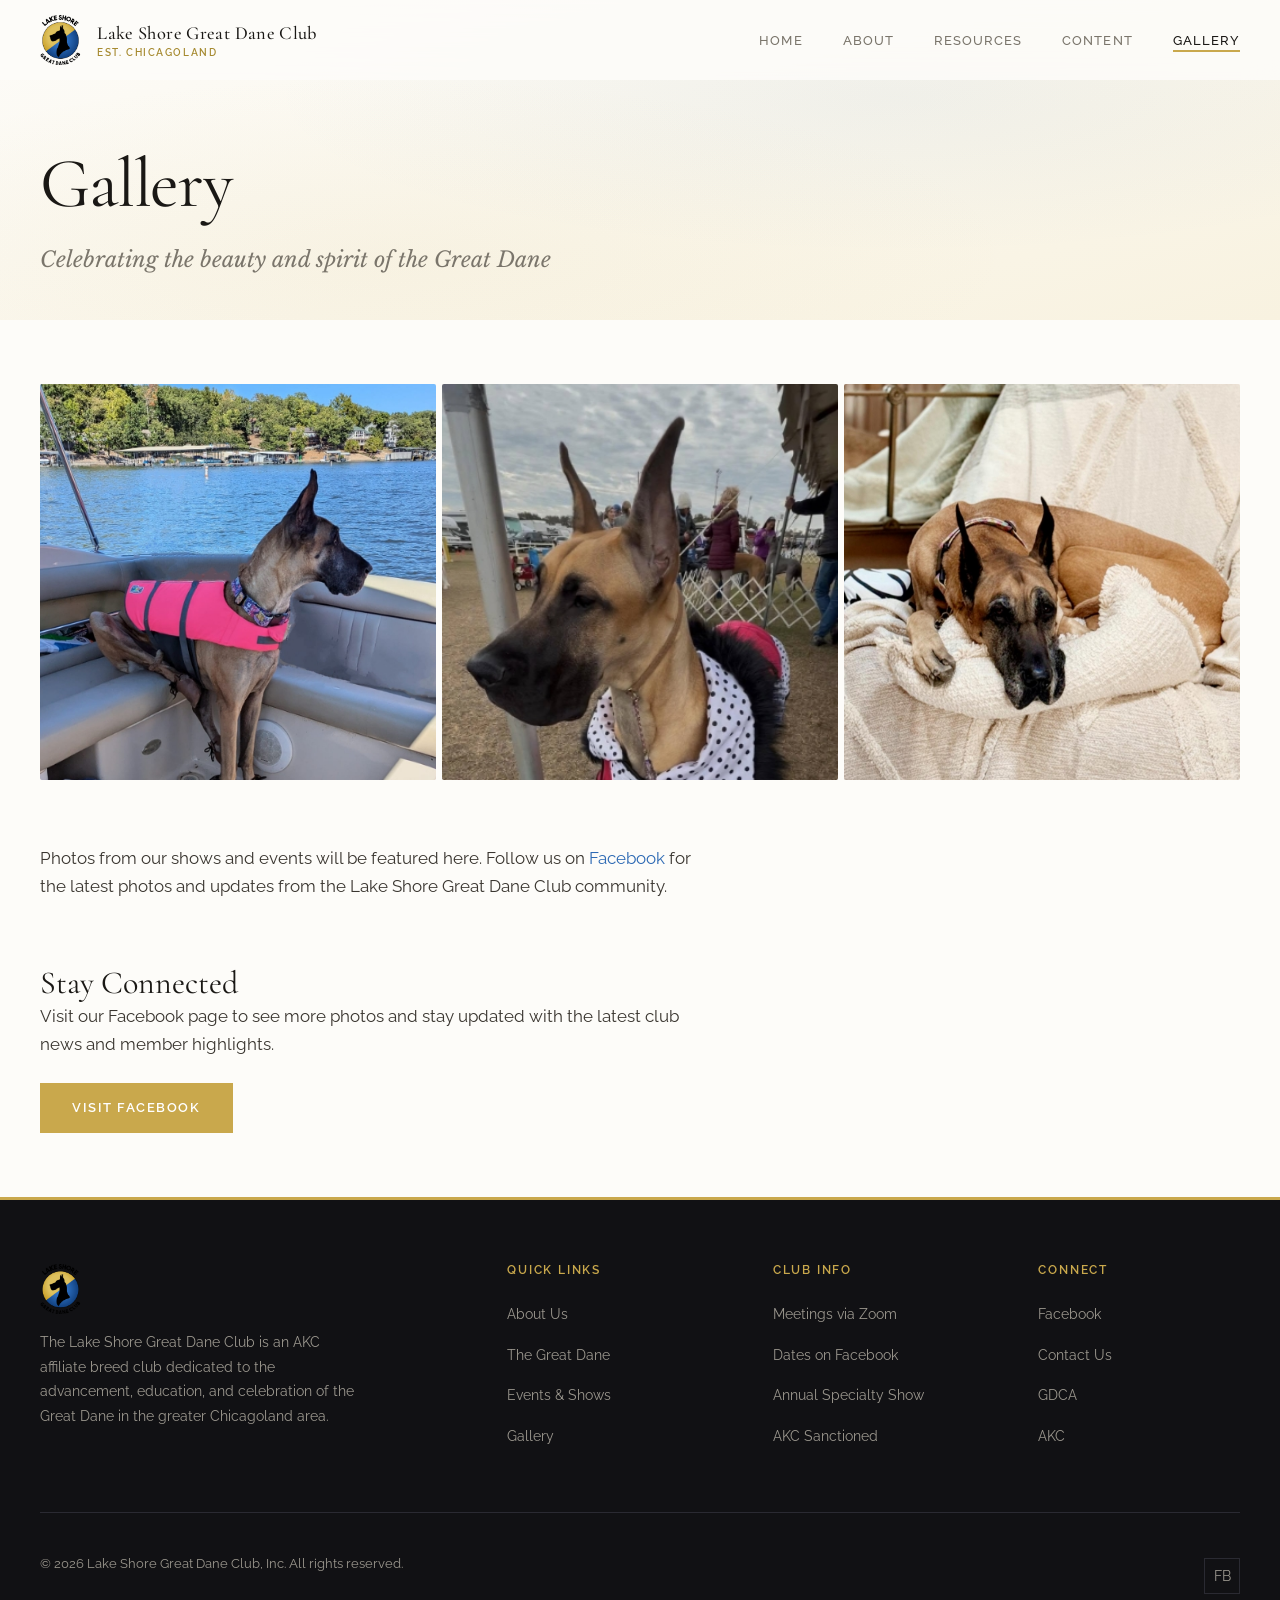
==== commit e67ea385: "Update nav: reorder menu, rename Breed to The Great Dane, add Downloads" ====
--- a/deploy/gallery.html
+++ b/deploy/gallery.html
@@ -26,21 +26,28 @@
           <div class="nav-logo-text">Lake Shore Great Dane Club<span>Est. Chicagoland</span></div>
         </a>
         <ul class="nav-links">
-          <li><a href="index.html">Home</a></li>
-          <li class="nav-dropdown"><a href="#">About</a><ul class="nav-dropdown-menu"><li><a href="about.html">The Club</a></li><li><a href="events.html">Events</a></li><li><a href="membership.html">Membership</a></li><li><a href="specialties.html">Past Specialties</a></li></ul></li>
-          <li><a href="breed.html">Breed</a></li>
-          <li><a href="gallery.html" class="active">Gallery</a></li>
-          <li class="nav-dropdown"><a href="#">Resources</a><ul class="nav-dropdown-menu"><li><a href="breeders.html">Club Breeder Directory</a></li><li><a href="health.html">Health Resources</a></li></ul></li>
-          <li><a href="contact.html">Contact</a></li>
-        </ul>
-        <button class="nav-toggle" aria-label="Toggle navigation"><span></span><span></span><span></span></button>
+        <li><a href="index.html">Home</a></li>
+        <li class="nav-dropdown"><a href="#">About</a><ul class="nav-dropdown-menu"><li><a href="about.html">The Club</a></li><li><a href="breed.html">The Great Dane</a></li><li><a href="events.html">Events</a></li><li><a href="membership.html">Membership</a></li><li><a href="specialties.html">Past Specialties</a></li></ul></li>
+        <li class="nav-dropdown"><a href="#">Resources</a><ul class="nav-dropdown-menu"><li><a href="breeders.html">Club Breeder Directory</a></li><li><a href="health.html">Health Resources</a></li><li><a href="downloads.html">Downloads</a></li></ul></li>
+        <li class="nav-dropdown"><a href="#">Content</a><ul class="nav-dropdown-menu"><li><a href="contact.html">Contact Us</a></li></ul></li>
+        <li><a href="gallery.html" class="active">Gallery</a></li>
+      </ul>
+      <button class="nav-toggle" aria-label="Toggle navigation"><span></span><span></span><span></span></button>
       </div>
     </nav>
     <div class="mobile-menu">
-      <a href="index.html">Home</a><a href="about.html">About</a><a href="breed.html">Breed</a>
-      <a href="events.html">Events</a><a href="membership.html">Membership</a><a href="gallery.html">Gallery</a><a href="breeders.html">Breeder Directory</a>
-      <a href="contact.html">Contact</a>
-    </div>
+    <a href="index.html">Home</a>
+    <a href="about.html">The Club</a>
+    <a href="breed.html">The Great Dane</a>
+    <a href="events.html">Events</a>
+    <a href="membership.html">Membership</a>
+    <a href="specialties.html">Past Specialties</a>
+    <a href="breeders.html">Breeder Directory</a>
+    <a href="health.html">Health Resources</a>
+    <a href="downloads.html">Downloads</a>
+    <a href="contact.html">Contact</a>
+    <a href="gallery.html" class="active">Gallery</a>
+  </div>
 
     <!-- Hero Section -->
     <section class="page-hero">
@@ -92,7 +99,7 @@
             <img src="Lakeshore_logo_Final.png" alt="Lake Shore Great Dane Club Logo" style="height:50px;width:auto;">
             <p>The Lake Shore Great Dane Club is an AKC affiliate breed club dedicated to the advancement, education, and celebration of the Great Dane in the greater Chicagoland area.</p>
           </div>
-          <div><h5>Quick Links</h5><ul class="footer-links"><li><a href="about.html">About Us</a></li><li><a href="breed.html">The Breed</a></li><li><a href="events.html">Events &amp; Shows</a></li><li><a href="gallery.html">Gallery</a></li></ul></div>
+          <div><h5>Quick Links</h5><ul class="footer-links"><li><a href="about.html">About Us</a></li><li><a href="breed.html">The Great Dane</a></li><li><a href="events.html">Events &amp; Shows</a></li><li><a href="gallery.html">Gallery</a></li></ul></div>
           <div><h5>Club Info</h5><ul class="footer-links"><li>Meetings via Zoom</li><li>Dates on Facebook</li><li>Annual Specialty Show</li><li>AKC Sanctioned</li></ul></div>
           <div><h5>Connect</h5><ul class="footer-links"><li><a href="https://www.facebook.com/profile.php?id=61561029067871" target="_blank" rel="noopener">Facebook</a></li><li><a href="contact.html">Contact Us</a></li><li><a href="https://gdca.org" target="_blank" rel="noopener">GDCA</a></li><li><a href="https://www.akc.org" target="_blank" rel="noopener">AKC</a></li></ul></div>
         </div>
